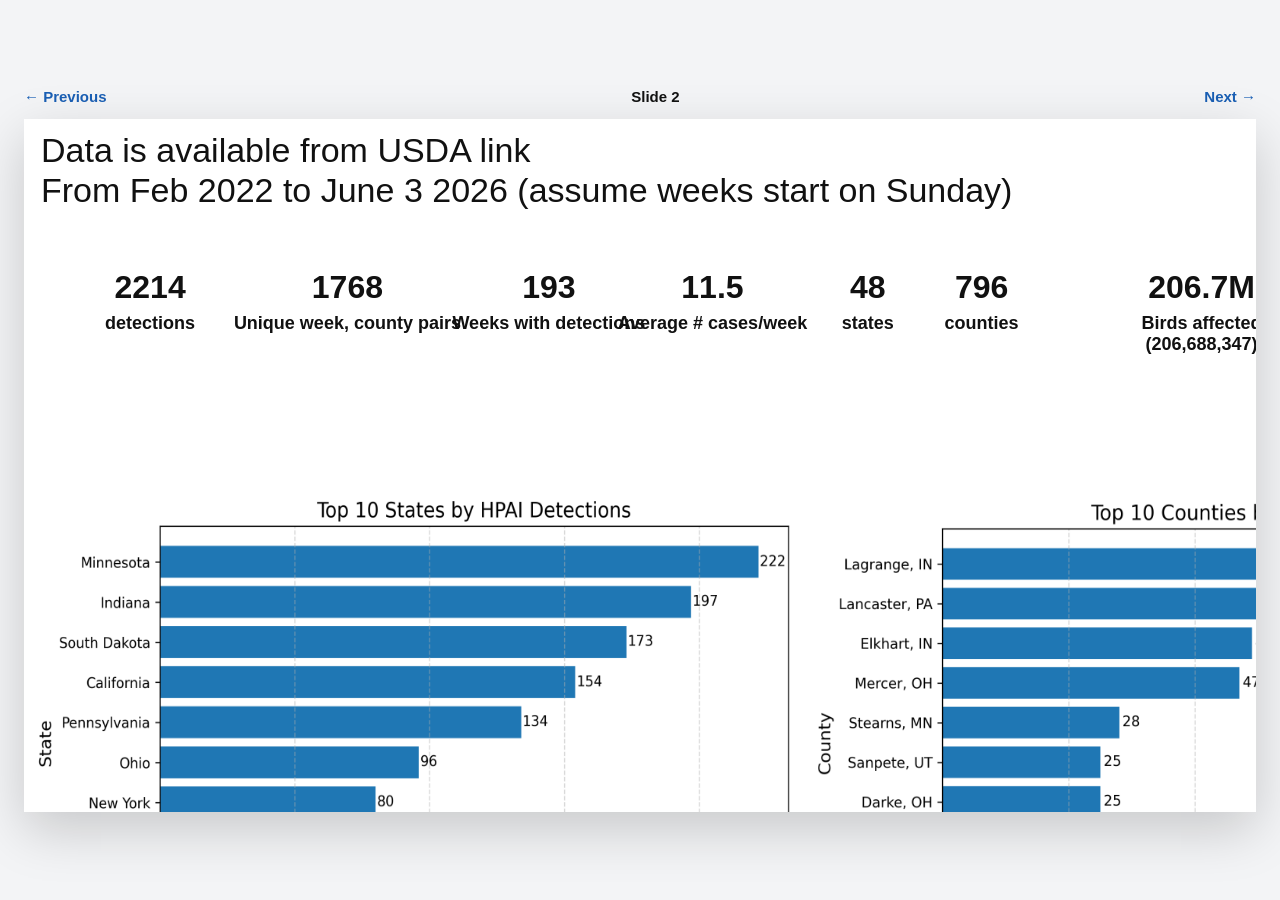
==== hpai_slide_html/slide_2.html @ f0af1ffa "Adding slide html pages" ====
<!DOCTYPE html>
<html lang="en">
<head>
<meta charset="UTF-8">
<meta name="viewport" content="width=device-width, initial-scale=1.0">
<title>Slide 2</title>
<link rel="stylesheet" href="style.css">
</head>
<body>
<div class="page">
<div class="nav"><a href="index.html">← Previous</a><strong>Slide 2</strong><a href="slide_3.html">Next →</a></div>
<div class="slide">
<div class="obj textbox" style="left:17.03px;top:11.24px;width:1524.99px;height:840.63px;font-size:34.0px;">Data is available from USDA link
From Feb 2022 to June 3 2026 (assume weeks start on Sunday)</div>
<div class="obj" style="left:0.38px;top:365.82px;width:778.84px;height:536.97px;"><img class="pic" src="assets/slide2_img1.png" alt="slide 2 image"></div>
<div class="obj" style="left:778.85px;top:368.61px;width:800.00px;height:531.39px;"><img class="pic" src="assets/slide2_img2.png" alt="slide 2 image"></div>
<div class="obj textbox metric" style="left:17.03px;top:149.80px;width:218.16px;height:131.97px;font-size:23.0px;font-weight:700;"><div class="big">2214</div><div class="label">detections</div></div>
<div class="obj textbox metric" style="left:765.25px;top:149.80px;width:157.17px;height:131.97px;font-size:23.0px;font-weight:700;"><div class="big">48</div><div class="label">states</div></div>
<div class="obj textbox metric" style="left:879.00px;top:149.80px;width:157.17px;height:131.97px;font-size:23.0px;font-weight:700;"><div class="big">796</div><div class="label">counties</div></div>
<div class="obj textbox metric" style="left:1036.16px;top:149.80px;width:282.73px;height:169.66px;font-size:23.0px;font-weight:700;"><div class="big">206.7M</div><div class="label">Birds affected
(206,688,347)</div></div>
<div class="obj textbox metric" style="left:398.17px;top:149.80px;width:253.33px;height:169.66px;font-size:23.0px;font-weight:700;"><div class="big">193</div><div class="label">Weeks with detections</div></div>
<div class="obj textbox metric" style="left:589.49px;top:149.80px;width:197.90px;height:169.66px;font-size:23.0px;font-weight:700;"><div class="big">11.5</div><div class="label">Average # cases/week</div></div>
<div class="obj textbox metric" style="left:196.76px;top:149.80px;width:253.33px;height:169.66px;font-size:23.0px;font-weight:700;"><div class="big">1768</div><div class="label">Unique week, county pairs</div></div>
</div>
</div>
</body>
</html>
---- hpai_slide_html/style.css ----
:root { --slide-w: 1600px; --slide-h: 900px; }
* { box-sizing: border-box; }
body { margin: 0; background: #f3f4f6; font-family: Arial, Helvetica, sans-serif; color: #111; }
.page { min-height: 100vh; display: flex; flex-direction: column; align-items: center; justify-content: center; padding: 24px; gap: 14px; }
.nav { width: min(100%, var(--slide-w)); display: flex; justify-content: space-between; align-items: center; font-size: 15px; }
.nav a { color: #1a5fb4; text-decoration: none; font-weight: 600; }
.slide { position: relative; width: min(100%, var(--slide-w)); aspect-ratio: 1600 / 900; background: white; overflow: hidden; box-shadow: 0 18px 50px rgba(0,0,0,0.18); }
.obj { position: absolute; overflow: hidden; }
.pic { width: 100%; height: 100%; object-fit: fill; display: block; }
.textbox { white-space: pre-wrap; overflow: hidden; font-family: Arial, Helvetica, sans-serif; line-height: 1.18; }
.metric { text-align: center; }
.metric .big { font-size: 32px; font-weight: 700; margin-bottom: 6px; }
.metric .label { font-size: 18px; }
table.metrics { width: 100%; height: 100%; border-collapse: collapse; font-size: 16px; }
table.metrics th, table.metrics td { padding: 5px 8px; border: 1px solid transparent; text-align: right; }
table.metrics th { font-weight: 700; }
table.metrics th:first-child, table.metrics td:first-child { text-align: center; }
.index { max-width: 900px; margin: 60px auto; font-size: 18px; line-height: 1.6; }
.index a { color: #1a5fb4; font-weight: 600; }
@media (max-width: 900px) { .page { padding: 10px; } .nav { font-size: 13px; } }
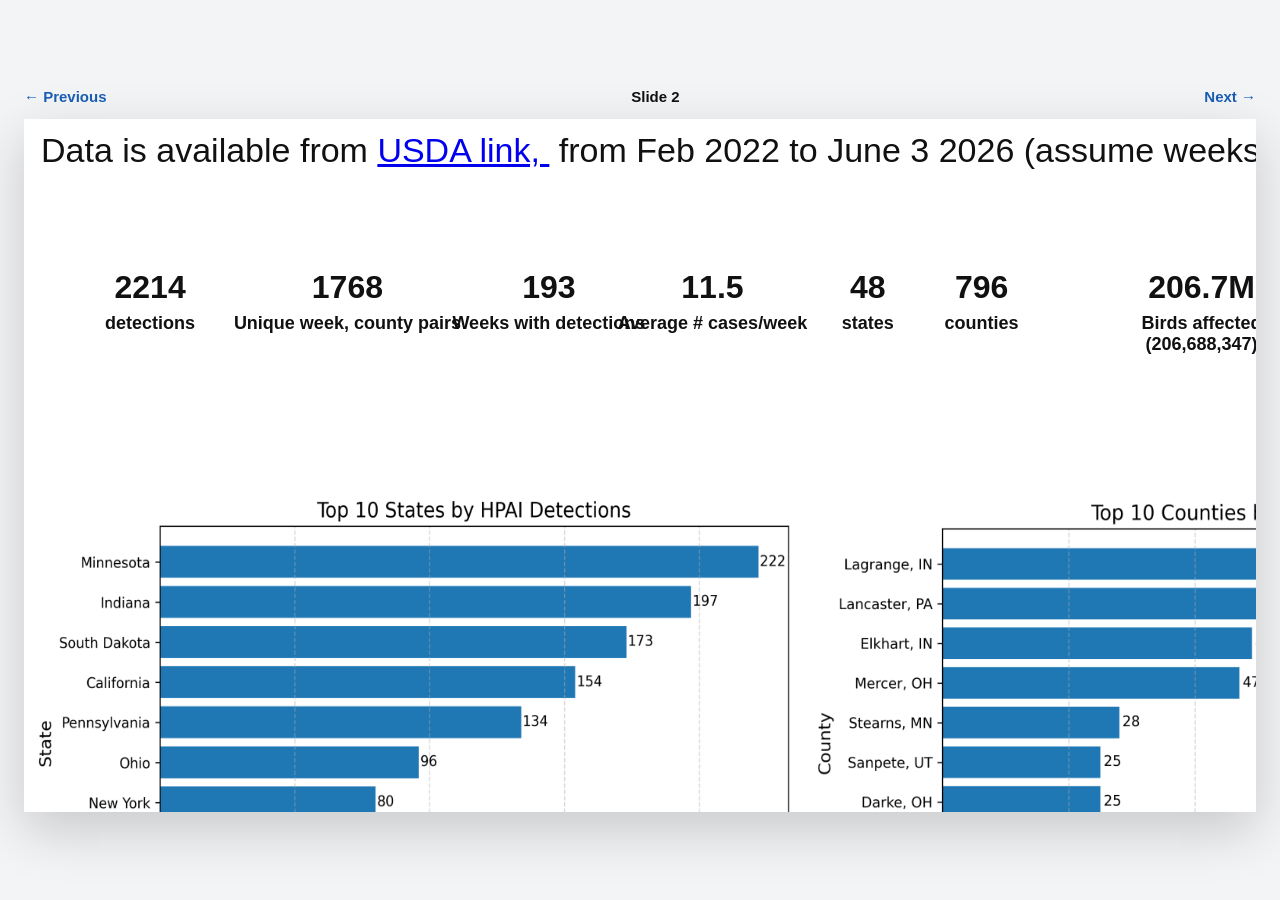
==== commit dff723f2: "Update" ====
--- a/hpai_slide_html/slide_2.html
+++ b/hpai_slide_html/slide_2.html
@@ -10,8 +10,7 @@
 <div class="page">
 <div class="nav"><a href="index.html">← Previous</a><strong>Slide 2</strong><a href="slide_3.html">Next →</a></div>
 <div class="slide">
-<div class="obj textbox" style="left:17.03px;top:11.24px;width:1524.99px;height:840.63px;font-size:34.0px;">Data is available from USDA link
-From Feb 2022 to June 3 2026 (assume weeks start on Sunday)</div>
+<div class="obj textbox" style="left:17.03px;top:11.24px;width:1524.99px;height:840.63px;font-size:34.0px;">Data is available from <a href="https://www.aphis.usda.gov/livestock-poultry-disease/avian/avian-influenza/hpai-detections/commercial-backyard-flocks">USDA link, </a> from Feb 2022 to June 3 2026 (assume weeks start on Sunday).</div>
 <div class="obj" style="left:0.38px;top:365.82px;width:778.84px;height:536.97px;"><img class="pic" src="assets/slide2_img1.png" alt="slide 2 image"></div>
 <div class="obj" style="left:778.85px;top:368.61px;width:800.00px;height:531.39px;"><img class="pic" src="assets/slide2_img2.png" alt="slide 2 image"></div>
 <div class="obj textbox metric" style="left:17.03px;top:149.80px;width:218.16px;height:131.97px;font-size:23.0px;font-weight:700;"><div class="big">2214</div><div class="label">detections</div></div>
